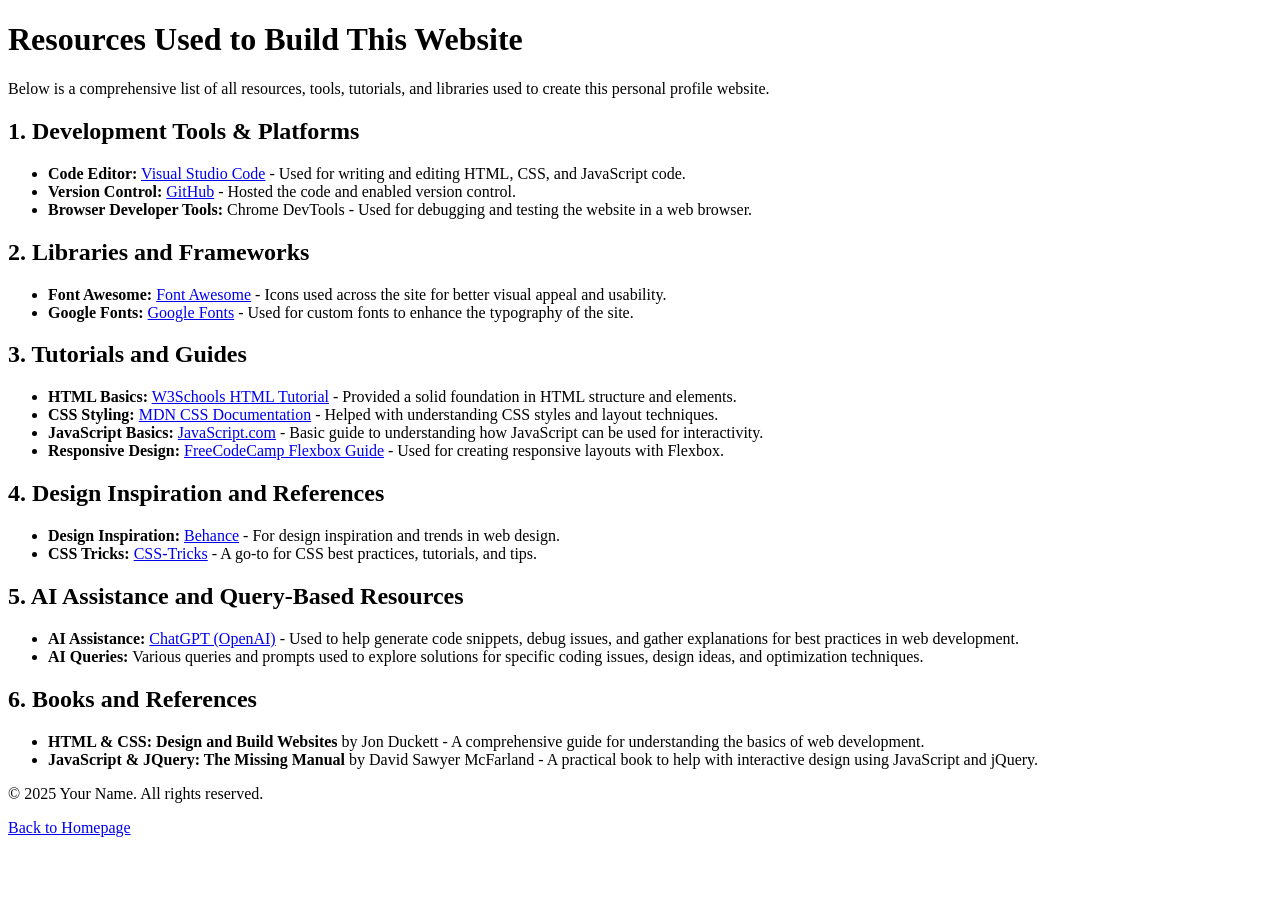
==== home/resources.html @ 72da0812 "Create resources.html" ====
<!DOCTYPE html>
<html lang="en">
<head>
  <meta charset="UTF-8">
  <meta name="viewport" content="width=device-width, initial-scale=1.0">
  <title>Resources Documentation</title>
  <link rel="stylesheet" href="resources.css"> 
</head>
<body>
  <header>
    <h1>Resources Used to Build This Website</h1>
    <p>Below is a comprehensive list of all resources, tools, tutorials, and libraries used to create this personal profile website.</p>
  </header>
  
  <section>
    <h2>1. Development Tools & Platforms</h2>
    <ul>
      <li><strong>Code Editor:</strong> <a href="https://code.visualstudio.com/" target="_blank">Visual Studio Code</a> - Used for writing and editing HTML, CSS, and JavaScript code.</li>
      <li><strong>Version Control:</strong> <a href="https://github.com/" target="_blank">GitHub</a> - Hosted the code and enabled version control.</li>
      <li><strong>Browser Developer Tools:</strong> Chrome DevTools - Used for debugging and testing the website in a web browser.</li>
    </ul>
  </section>
  
  <section>
    <h2>2. Libraries and Frameworks</h2>
    <ul>
      <li><strong>Font Awesome:</strong> <a href="https://fontawesome.com/" target="_blank">Font Awesome</a> - Icons used across the site for better visual appeal and usability.</li>
      <li><strong>Google Fonts:</strong> <a href="https://fonts.google.com/" target="_blank">Google Fonts</a> - Used for custom fonts to enhance the typography of the site.</li>
    </ul>
  </section>
  
  <section>
    <h2>3. Tutorials and Guides</h2>
    <ul>
      <li><strong>HTML Basics:</strong> <a href="https://www.w3schools.com/html/" target="_blank">W3Schools HTML Tutorial</a> - Provided a solid foundation in HTML structure and elements.</li>
      <li><strong>CSS Styling:</strong> <a href="https://developer.mozilla.org/en-US/docs/Web/CSS" target="_blank">MDN CSS Documentation</a> - Helped with understanding CSS styles and layout techniques.</li>
      <li><strong>JavaScript Basics:</strong> <a href="https://www.javascript.com/" target="_blank">JavaScript.com</a> - Basic guide to understanding how JavaScript can be used for interactivity.</li>
      <li><strong>Responsive Design:</strong> <a href="https://www.freecodecamp.org/news/a-complete-guide-to-flexbox/" target="_blank">FreeCodeCamp Flexbox Guide</a> - Used for creating responsive layouts with Flexbox.</li>
    </ul>
  </section>

  <section>
    <h2>4. Design Inspiration and References</h2>
    <ul>
      <li><strong>Design Inspiration:</strong> <a href="https://www.behance.net/" target="_blank">Behance</a> - For design inspiration and trends in web design.</li>
      <li><strong>CSS Tricks:</strong> <a href="https://css-tricks.com/" target="_blank">CSS-Tricks</a> - A go-to for CSS best practices, tutorials, and tips.</li>
    </ul>
  </section>

  <section>
    <h2>5. AI Assistance and Query-Based Resources</h2>
    <ul>
      <li><strong>AI Assistance:</strong> <a href="https://chat.openai.com" target="_blank">ChatGPT (OpenAI)</a> - Used to help generate code snippets, debug issues, and gather explanations for best practices in web development.</li>
      <li><strong>AI Queries:</strong> Various queries and prompts used to explore solutions for specific coding issues, design ideas, and optimization techniques.</li>
    </ul>
  </section>

  <section>
    <h2>6. Books and References</h2>
    <ul>
      <li><strong>HTML & CSS: Design and Build Websites</strong> by Jon Duckett - A comprehensive guide for understanding the basics of web development.</li>
      <li><strong>JavaScript & JQuery: The Missing Manual</strong> by David Sawyer McFarland - A practical book to help with interactive design using JavaScript and jQuery.</li>
    </ul>
  </section>

  <footer>
    <p>&copy; 2025 Your Name. All rights reserved.</p>
    <p><a href="index.html">Back to Homepage</a></p>
  </footer>
</body>
</html>
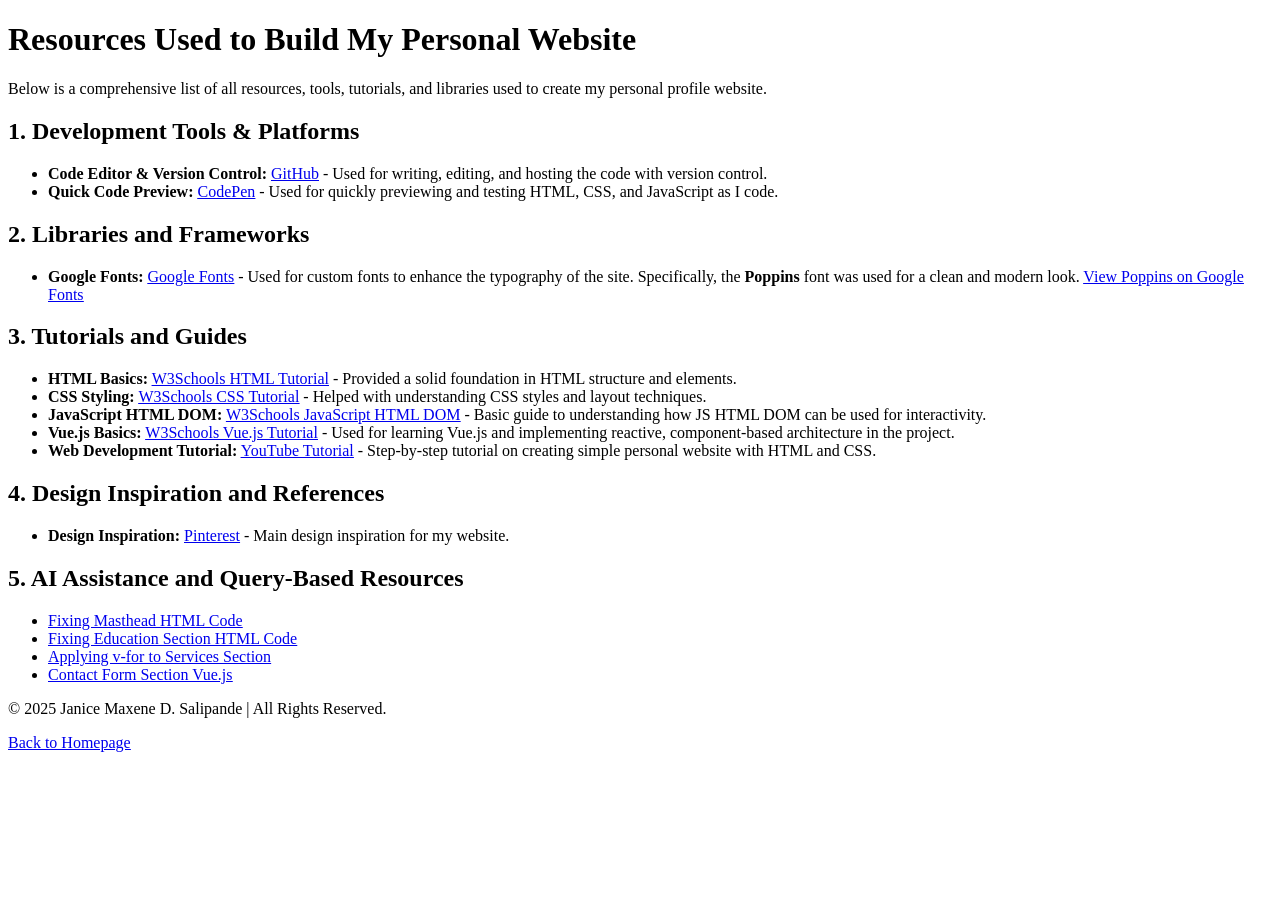
==== commit a70779c4: "Update resources.html" ====
--- a/home/resources.html
+++ b/home/resources.html
@@ -1,71 +1,57 @@
 <!DOCTYPE html>
 <html lang="en">
-<head>
-  <meta charset="UTF-8">
-  <meta name="viewport" content="width=device-width, initial-scale=1.0">
-  <title>Resources Documentation</title>
-  <link rel="stylesheet" href="resources.css"> 
-</head>
-<body>
-  <header>
-    <h1>Resources Used to Build This Website</h1>
-    <p>Below is a comprehensive list of all resources, tools, tutorials, and libraries used to create this personal profile website.</p>
-  </header>
-  
-  <section>
-    <h2>1. Development Tools & Platforms</h2>
-    <ul>
-      <li><strong>Code Editor:</strong> <a href="https://code.visualstudio.com/" target="_blank">Visual Studio Code</a> - Used for writing and editing HTML, CSS, and JavaScript code.</li>
-      <li><strong>Version Control:</strong> <a href="https://github.com/" target="_blank">GitHub</a> - Hosted the code and enabled version control.</li>
-      <li><strong>Browser Developer Tools:</strong> Chrome DevTools - Used for debugging and testing the website in a web browser.</li>
-    </ul>
-  </section>
-  
-  <section>
-    <h2>2. Libraries and Frameworks</h2>
-    <ul>
-      <li><strong>Font Awesome:</strong> <a href="https://fontawesome.com/" target="_blank">Font Awesome</a> - Icons used across the site for better visual appeal and usability.</li>
-      <li><strong>Google Fonts:</strong> <a href="https://fonts.google.com/" target="_blank">Google Fonts</a> - Used for custom fonts to enhance the typography of the site.</li>
-    </ul>
-  </section>
-  
-  <section>
-    <h2>3. Tutorials and Guides</h2>
-    <ul>
-      <li><strong>HTML Basics:</strong> <a href="https://www.w3schools.com/html/" target="_blank">W3Schools HTML Tutorial</a> - Provided a solid foundation in HTML structure and elements.</li>
-      <li><strong>CSS Styling:</strong> <a href="https://developer.mozilla.org/en-US/docs/Web/CSS" target="_blank">MDN CSS Documentation</a> - Helped with understanding CSS styles and layout techniques.</li>
-      <li><strong>JavaScript Basics:</strong> <a href="https://www.javascript.com/" target="_blank">JavaScript.com</a> - Basic guide to understanding how JavaScript can be used for interactivity.</li>
-      <li><strong>Responsive Design:</strong> <a href="https://www.freecodecamp.org/news/a-complete-guide-to-flexbox/" target="_blank">FreeCodeCamp Flexbox Guide</a> - Used for creating responsive layouts with Flexbox.</li>
-    </ul>
-  </section>
-
-  <section>
-    <h2>4. Design Inspiration and References</h2>
-    <ul>
-      <li><strong>Design Inspiration:</strong> <a href="https://www.behance.net/" target="_blank">Behance</a> - For design inspiration and trends in web design.</li>
-      <li><strong>CSS Tricks:</strong> <a href="https://css-tricks.com/" target="_blank">CSS-Tricks</a> - A go-to for CSS best practices, tutorials, and tips.</li>
-    </ul>
-  </section>
-
-  <section>
-    <h2>5. AI Assistance and Query-Based Resources</h2>
-    <ul>
-      <li><strong>AI Assistance:</strong> <a href="https://chat.openai.com" target="_blank">ChatGPT (OpenAI)</a> - Used to help generate code snippets, debug issues, and gather explanations for best practices in web development.</li>
-      <li><strong>AI Queries:</strong> Various queries and prompts used to explore solutions for specific coding issues, design ideas, and optimization techniques.</li>
-    </ul>
-  </section>
-
-  <section>
-    <h2>6. Books and References</h2>
-    <ul>
-      <li><strong>HTML & CSS: Design and Build Websites</strong> by Jon Duckett - A comprehensive guide for understanding the basics of web development.</li>
-      <li><strong>JavaScript & JQuery: The Missing Manual</strong> by David Sawyer McFarland - A practical book to help with interactive design using JavaScript and jQuery.</li>
-    </ul>
-  </section>
-
-  <footer>
-    <p>&copy; 2025 Your Name. All rights reserved.</p>
-    <p><a href="index.html">Back to Homepage</a></p>
-  </footer>
-</body>
+   <head>
+      <meta charset="UTF-8">
+      <meta name="viewport" content="width=device-width, initial-scale=1.0">
+      <title>Resources Documentation</title>
+      <link rel="stylesheet" href="css/resources.css">
+   </head>
+   <body>
+      <header>
+         <h1>Resources Used to Build My Personal Website</h1>
+         <p>Below is a comprehensive list of all resources, tools, tutorials, and libraries used to create my personal profile website.</p>
+      </header>
+      <section>
+         <h2>1. Development Tools & Platforms</h2>
+         <ul>
+            <li><strong>Code Editor & Version Control:</strong> <a href="https://github.com/jdsalipande2/-webprog-personal-website/tree/feature/2_JMS_customize_my_website" target="_blank"><u>GitHub</u></a> - Used for writing, editing, and hosting the code with version control.</li>
+            <li><strong>Quick Code Preview:</strong> <a href="https://codepen.io/" target="_blank"><u>CodePen</u></a> - Used for quickly previewing and testing HTML, CSS, and JavaScript as I code.</li>
+         </ul>
+      </section>
+      <section>
+         <h2>2. Libraries and Frameworks</h2>
+         <ul>
+            <li><strong>Google Fonts:</strong> <a href="https://fonts.google.com/" target="_blank"><u>Google Fonts</u></a> - Used for custom fonts to enhance the typography of the site. Specifically, the <strong>Poppins</strong> font was used for a clean and modern look. <a href="https://fonts.google.com/specimen/Poppins" target="_blank"><u>View Poppins on Google Fonts</u></a></li>
+         </ul>
+      </section>
+      <section>
+         <h2>3. Tutorials and Guides</h2>
+         <ul>
+            <li><strong>HTML Basics:</strong> <a href="https://www.w3schools.com/html/" target="_blank"><u>W3Schools HTML Tutorial</u></a> - Provided a solid foundation in HTML structure and elements.</li>
+            <li><strong>CSS Styling:</strong> <a href="https://www.w3schools.com/css/" target="_blank"><u>W3Schools CSS Tutorial</u></a> - Helped with understanding CSS styles and layout techniques.</li>
+            <li><strong>JavaScript HTML DOM:</strong> <a href="https://www.w3schools.com/js/js_htmldom.asp" target="_blank"><u>W3Schools JavaScript HTML DOM</u></a> - Basic guide to understanding how JS HTML DOM can be used for interactivity.</li>
+            <li><strong>Vue.js Basics:</strong> <a href="https://www.w3schools.com/vue/" target="_blank"><u>W3Schools Vue.js Tutorial</u></a> - Used for learning Vue.js and implementing reactive, component-based architecture in the project.</li>
+            <li><strong>Web Development Tutorial:</strong> <a href="https://www.youtube.com/watch?v=Dtb3DdSvYRY&t=1069s" target="_blank"><u>YouTube Tutorial</u></a> - Step-by-step tutorial on creating simple personal website with HTML and CSS.</li>
+         </ul>
+      </section>
+      <section>
+         <h2>4. Design Inspiration and References</h2>
+         <ul>
+            <li><strong>Design Inspiration:</strong> <a href="https://ph.pinterest.com/pin/886857351603145424/" target="_blank"><u>Pinterest</u></a> - Main design inspiration for my website.</li>
+         </ul>
+      </section>
+      <section>
+         <h2>5. AI Assistance and Query-Based Resources</h2>
+         <ul>
+            <li><a href="https://g.co/gemini/share/1de06f718f29" target="_blank"><u>Fixing Masthead HTML Code</u></a></li>
+            <li><a href="https://g.co/gemini/share/8b5be7db5b6f" target="_blank"><u>Fixing Education Section HTML Code</u></a></li>
+            <li><a href="https://g.co/gemini/share/c56e15475133" target="_blank"><u>Applying v-for to Services Section</u></a></li>
+            <li><a href="https://g.co/gemini/share/23adb1b035fd" target="_blank"><u>Contact Form Section Vue.js</u></a></li>
+         </ul>
+      </section>
+      <footer>
+         <p>&copy; 2025 Janice Maxene D. Salipande | All Rights Reserved.</p>
+         <p><a href="index.html"><u>Back to Homepage</u></a></p>
+      </footer>
+   </body>
 </html>
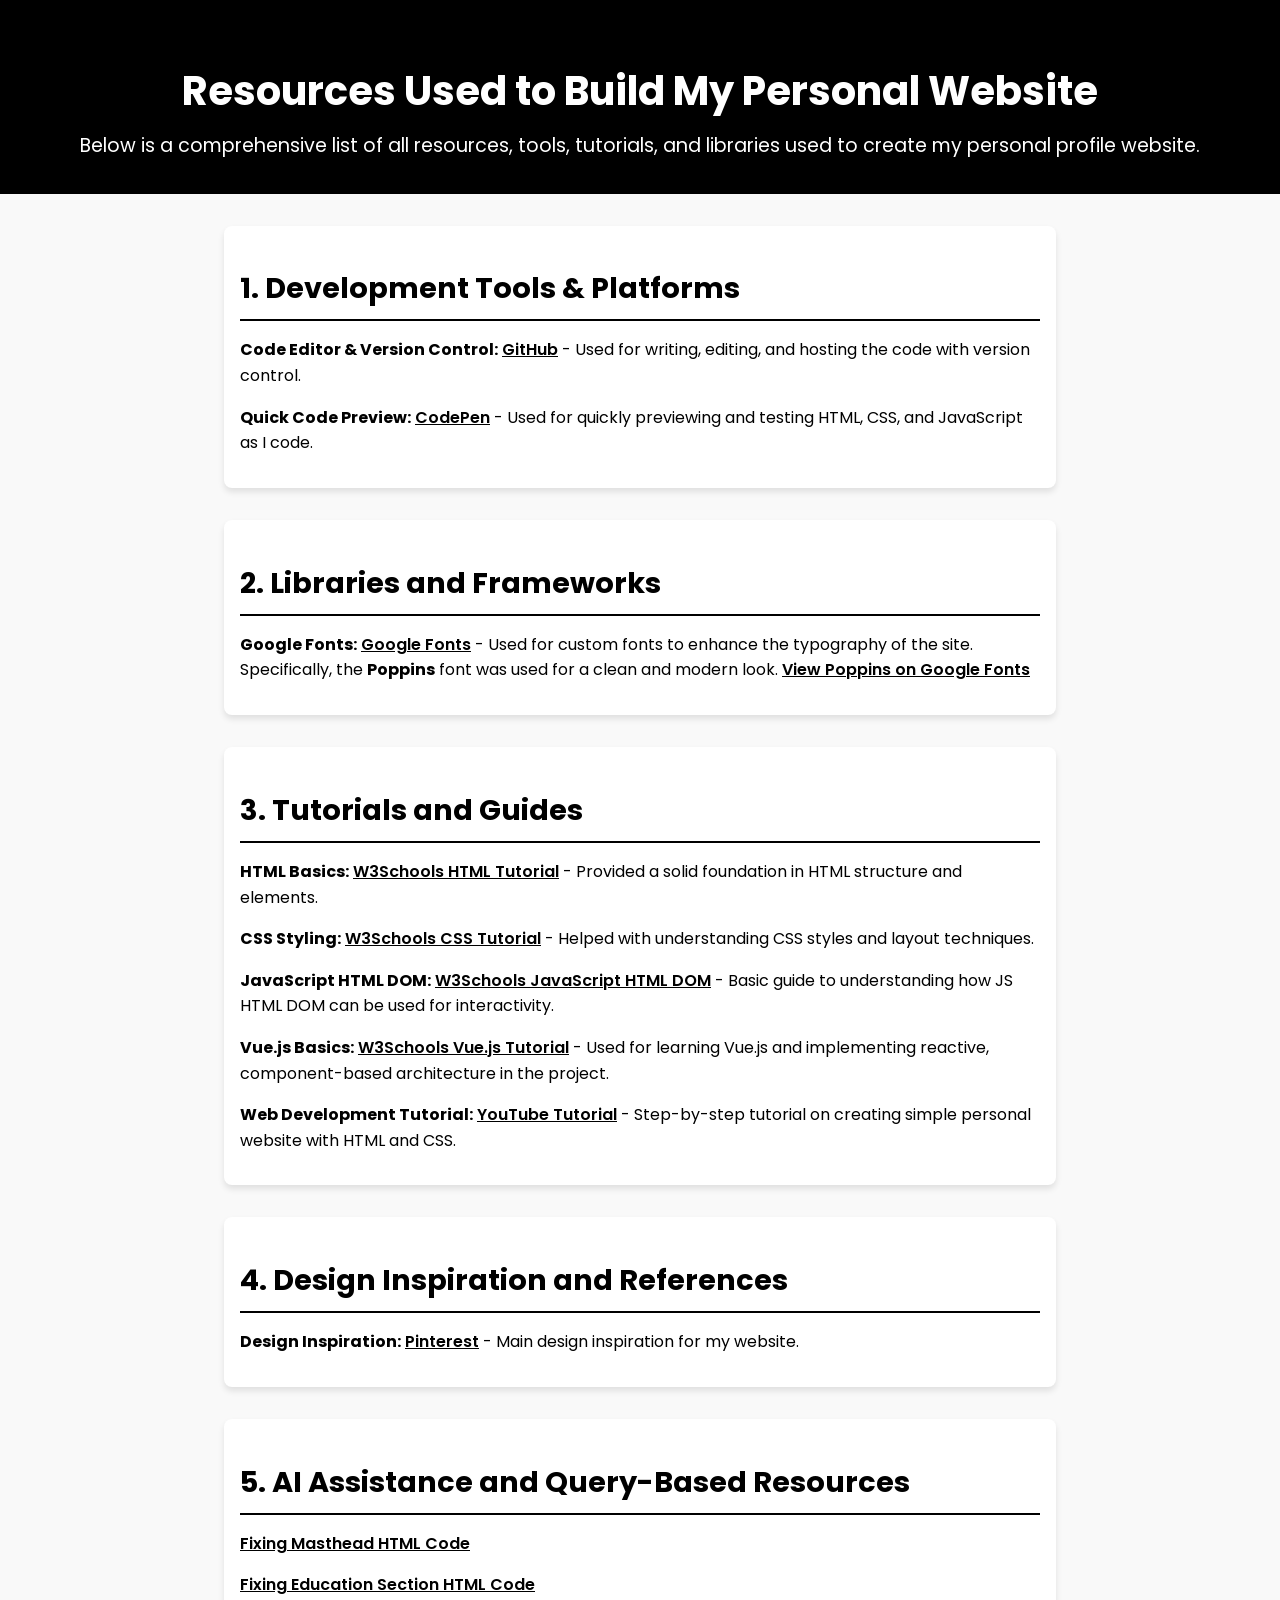
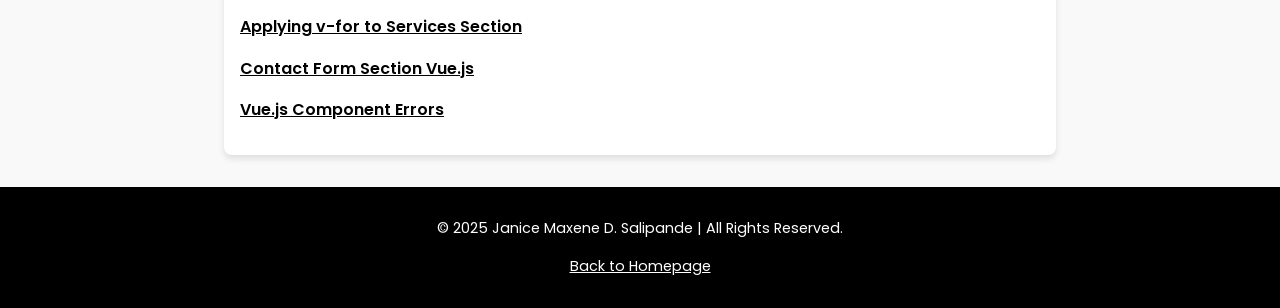
==== commit 2d1b4926: "Update resources.html" ====
--- a/home/resources.html
+++ b/home/resources.html
@@ -47,6 +47,7 @@
             <li><a href="https://g.co/gemini/share/8b5be7db5b6f" target="_blank"><u>Fixing Education Section HTML Code</u></a></li>
             <li><a href="https://g.co/gemini/share/c56e15475133" target="_blank"><u>Applying v-for to Services Section</u></a></li>
             <li><a href="https://g.co/gemini/share/23adb1b035fd" target="_blank"><u>Contact Form Section Vue.js</u></a></li>
+            <li><a href="https://g.co/gemini/share/8bd2cb46dfe5" target="_blank"><u>Vue.js Component Errors</u></a></li>
          </ul>
       </section>
       <footer>
--- a/home/css/resources.css
+++ b/home/css/resources.css
@@ -0,0 +1,80 @@
+@import url('https://fonts.googleapis.com/css2?family=Poppins:wght@400;600&display=swap');
+
+body {
+  font-family: 'Poppins', sans-serif;
+  margin: 0;
+  padding: 0;
+  line-height: 1.6;
+  background-color: #f9f9f9;
+  color: #000;
+}
+
+header {
+  text-align: center;
+  background-color: #000;
+  color: white;
+  padding: 2rem 1rem;
+}
+
+header h1 {
+  font-size: 2.5rem;
+  margin-bottom: 0.5rem;
+}
+
+header p {
+  font-size: 1.2rem;
+  margin: 0;
+}
+
+section {
+  margin: 2rem auto;
+  padding: 1rem;
+  max-width: 800px;
+  background-color: white;
+  border-radius: 8px;
+  box-shadow: 0 4px 6px rgba(0, 0, 0, 0.1);
+}
+
+section h2 {
+  font-size: 1.8rem;
+  margin-bottom: 1rem;
+  color: #000;
+  border-bottom: 2px solid #000;
+  padding-bottom: 0.5rem;
+}
+
+ul {
+  list-style: none;
+  padding: 0;
+}
+
+ul li {
+  margin-bottom: 1rem;
+}
+
+ul li a {
+  color: #000;
+  text-decoration: none;
+  font-weight: 600;
+}
+
+ul li a:hover {
+  text-decoration: underline;
+}
+
+footer {
+  text-align: center;
+  padding: 1rem 0;
+  background-color: #000;
+  color: white;
+  font-size: 0.9rem;
+}
+
+footer a {
+  color: #fff;
+  text-decoration: none;
+}
+
+footer a:hover {
+  text-decoration: underline;
+}
